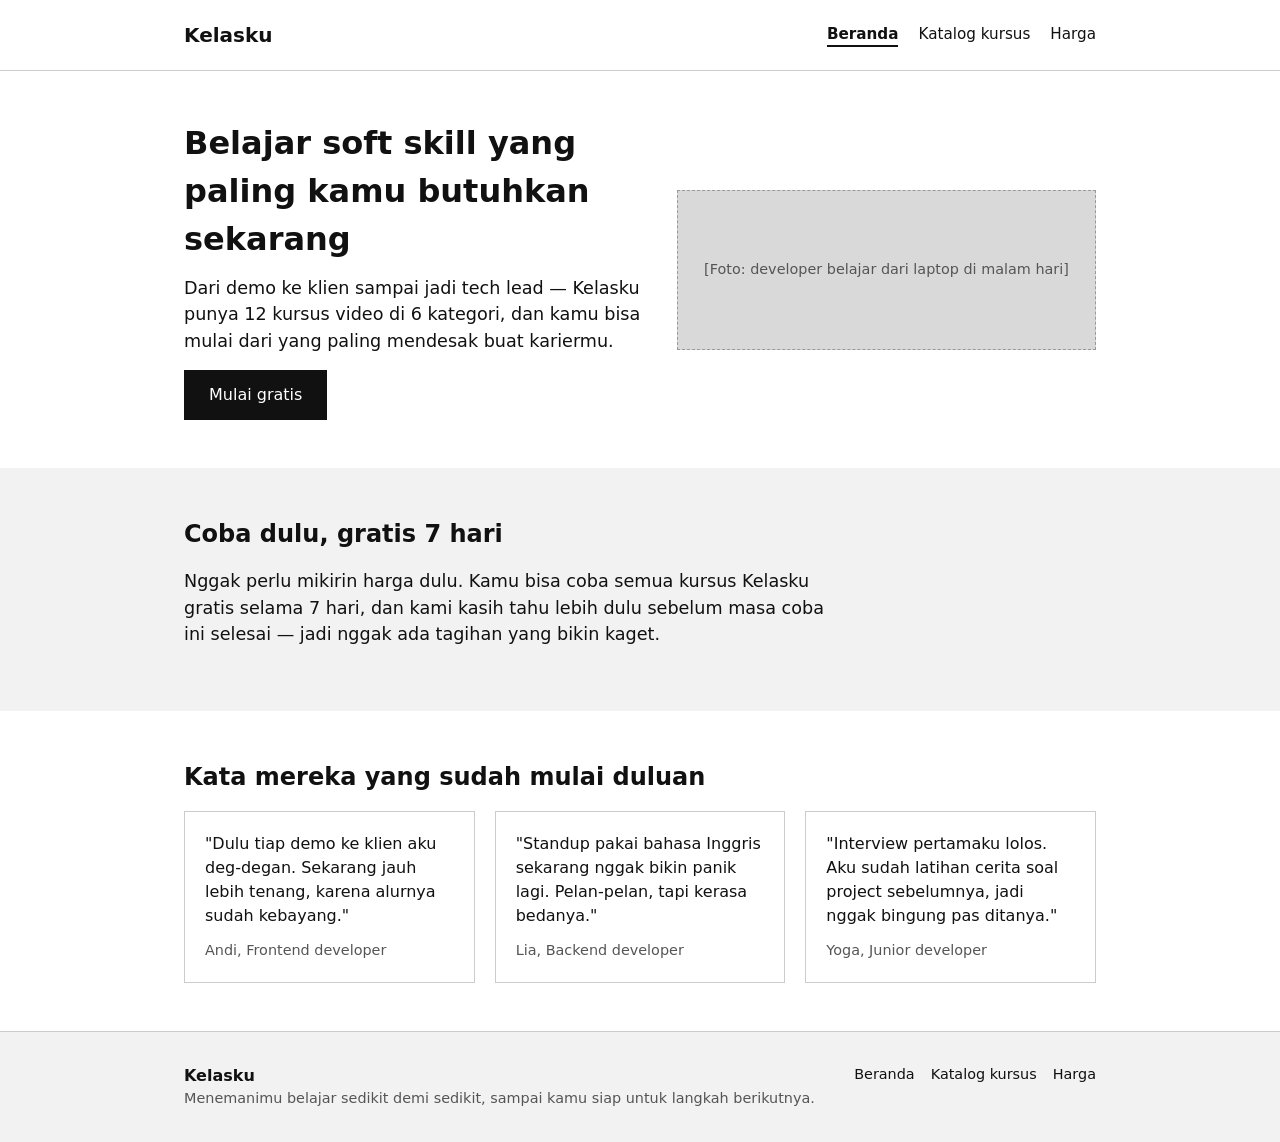
==== website/index.html @ 955d01cd "Buat wireframe ketiga halaman (2.3)" ====
<!doctype html>
<html lang="id">
<head>
  <meta charset="utf-8">
  <meta name="viewport" content="width=device-width, initial-scale=1">
  <title>Kelasku — kursus soft skill untuk developer</title>
  <link rel="stylesheet" href="../tokens.css">
  <link rel="stylesheet" href="style.css">
</head>
<body>
  <header class="site-header">
    <div class="wrap">
      <a class="brand" href="index.html">Kelasku</a>
      <nav aria-label="Navigasi utama">
        <a href="index.html" aria-current="page">Beranda</a>
        <a href="katalog.html">Katalog kursus</a>
        <a href="harga.html">Harga</a>
      </nav>
    </div>
  </header>

  <main>
    <section>
      <div class="wrap hero">
        <div>
          <h1>Belajar soft skill yang paling kamu butuhkan sekarang</h1>
          <p class="lead">Dari demo ke klien sampai jadi tech lead — Kelasku punya 12 kursus video di 6 kategori, dan kamu bisa mulai dari yang paling mendesak buat kariermu.</p>
          <button type="button" class="btn">Mulai gratis</button>
        </div>
        <div class="placeholder">[Foto: developer belajar dari laptop di malam hari]</div>
      </div>
    </section>

    <section class="alt">
      <div class="wrap">
        <h2>Coba dulu, gratis 7 hari</h2>
        <p class="lead">Nggak perlu mikirin harga dulu. Kamu bisa coba semua kursus Kelasku gratis selama 7 hari, dan kami kasih tahu lebih dulu sebelum masa coba ini selesai — jadi nggak ada tagihan yang bikin kaget.</p>
      </div>
    </section>

    <section>
      <div class="wrap">
        <h2>Kata mereka yang sudah mulai duluan</h2>
        <div class="testimoni-grid">
          <div class="testimoni-card">
            <p>"Dulu tiap demo ke klien aku deg-degan. Sekarang jauh lebih tenang, karena alurnya sudah kebayang."</p>
            <p class="role">Andi, Frontend developer</p>
          </div>
          <div class="testimoni-card">
            <p>"Standup pakai bahasa Inggris sekarang nggak bikin panik lagi. Pelan-pelan, tapi kerasa bedanya."</p>
            <p class="role">Lia, Backend developer</p>
          </div>
          <div class="testimoni-card">
            <p>"Interview pertamaku lolos. Aku sudah latihan cerita soal project sebelumnya, jadi nggak bingung pas ditanya."</p>
            <p class="role">Yoga, Junior developer</p>
          </div>
        </div>
      </div>
    </section>
  </main>

  <footer class="site-footer">
    <div class="wrap">
      <div>
        <strong>Kelasku</strong>
        <p>Menemanimu belajar sedikit demi sedikit, sampai kamu siap untuk langkah berikutnya.</p>
      </div>
      <nav aria-label="Navigasi footer">
        <a href="index.html">Beranda</a>
        <a href="katalog.html">Katalog kursus</a>
        <a href="harga.html">Harga</a>
      </nav>
    </div>
  </footer>
</body>
</html>
---- tokens.css ----
/* Design token kedua project (website/ dan app/).
   Kosong sampai pekan 4. Di pekan 4, pindahkan warna, ukuran, spacing, dan radius
   yang dipakai berulang ke sini, lalu pakai lewat var(--nama-token). */

:root {
}
---- website/style.css ----
/* Wireframe pekan 2: grayscale saja, satu font sistem, tanpa bayangan/gradien/animasi. */

* {
  box-sizing: border-box;
}

body {
  margin: 0;
  font-family: system-ui, -apple-system, "Segoe UI", sans-serif;
  color: #111111;
  background: #ffffff;
  line-height: 1.5;
}

a {
  color: #111111;
}

.wrap {
  max-width: 960px;
  margin: 0 auto;
  padding: 0 24px;
}

/* Header */

.site-header {
  border-bottom: 1px solid #cccccc;
}

.site-header .wrap {
  display: flex;
  align-items: center;
  justify-content: space-between;
  padding-top: 20px;
  padding-bottom: 20px;
  flex-wrap: wrap;
  gap: 12px;
}

.site-header .brand {
  font-size: 1.25rem;
  font-weight: bold;
  text-decoration: none;
}

.site-header nav {
  display: flex;
  gap: 20px;
}

.site-header nav a {
  text-decoration: none;
  font-size: 0.95rem;
}

.site-header nav a[aria-current="page"] {
  font-weight: bold;
  border-bottom: 2px solid #111111;
}

/* Sections */

section {
  padding: 48px 0;
}

section.alt {
  background: #f2f2f2;
}

h1 {
  font-size: 2rem;
  margin: 0 0 12px;
}

h2 {
  font-size: 1.5rem;
  margin: 0 0 16px;
}

h3 {
  font-size: 1.1rem;
  margin: 0 0 4px;
}

p {
  margin: 0 0 16px;
}

.lead {
  font-size: 1.1rem;
  max-width: 640px;
}

/* Button */

.btn {
  display: inline-block;
  border: 1px solid #111111;
  background: #111111;
  color: #ffffff;
  font: inherit;
  font-size: 1rem;
  padding: 12px 24px;
  min-height: 44px;
  cursor: pointer;
}

.btn:hover {
  background: #333333;
}

/* Placeholder image box */

.placeholder {
  background: #d9d9d9;
  border: 1px dashed #999999;
  color: #555555;
  display: flex;
  align-items: center;
  justify-content: center;
  text-align: center;
  font-size: 0.9rem;
  padding: 16px;
  min-height: 160px;
}

/* Hero */

.hero {
  display: grid;
  grid-template-columns: 1.1fr 1fr;
  gap: 32px;
  align-items: center;
}

/* Testimoni */

.testimoni-grid {
  display: grid;
  grid-template-columns: repeat(3, 1fr);
  gap: 20px;
}

.testimoni-card {
  border: 1px solid #cccccc;
  padding: 20px;
}

.testimoni-card p {
  margin-bottom: 12px;
}

.testimoni-card .role {
  font-size: 0.9rem;
  color: #555555;
  margin: 0;
}

/* Katalog */

.sort-row {
  display: flex;
  align-items: baseline;
  justify-content: space-between;
  flex-wrap: wrap;
  gap: 8px;
  margin-bottom: 24px;
}

.sort-label {
  font-size: 0.9rem;
  color: #555555;
}

.course-grid {
  display: grid;
  grid-template-columns: repeat(3, 1fr);
  gap: 20px;
}

.course-card {
  border: 1px solid #cccccc;
  padding: 16px;
}

.course-card .placeholder {
  min-height: 100px;
  margin-bottom: 12px;
}

.course-card .category {
  font-size: 0.8rem;
  color: #555555;
  margin-bottom: 4px;
}

.course-card .meta {
  font-size: 0.85rem;
  color: #555555;
  margin: 4px 0 0;
}

/* Harga */

.plans {
  display: grid;
  grid-template-columns: 1fr 1fr;
  gap: 24px;
  margin-bottom: 32px;
}

.plan-card {
  border: 1px solid #cccccc;
  padding: 24px;
  position: relative;
}

.plan-card.recommended {
  border: 2px solid #111111;
}

.plan-card .badge {
  display: inline-block;
  background: #111111;
  color: #ffffff;
  font-size: 0.75rem;
  padding: 2px 8px;
  margin-bottom: 12px;
}

.plan-card .price {
  font-size: 1.75rem;
  margin: 0 0 4px;
}

.plan-card .note {
  font-size: 0.9rem;
  color: #555555;
}

.plan-card ul {
  margin: 16px 0 0;
  padding-left: 20px;
}

.plan-card li {
  margin-bottom: 6px;
}

.cta-center {
  text-align: center;
}

/* Footer */

.site-footer {
  border-top: 1px solid #cccccc;
  padding: 32px 0;
  background: #f2f2f2;
}

.site-footer .wrap {
  display: flex;
  justify-content: space-between;
  flex-wrap: wrap;
  gap: 16px;
}

.site-footer nav {
  display: flex;
  gap: 16px;
}

.site-footer nav a {
  font-size: 0.9rem;
  text-decoration: none;
}

.site-footer p {
  margin: 0;
  font-size: 0.9rem;
  color: #555555;
}

@media (max-width: 720px) {
  .hero,
  .testimoni-grid,
  .course-grid,
  .plans {
    grid-template-columns: 1fr;
  }
}
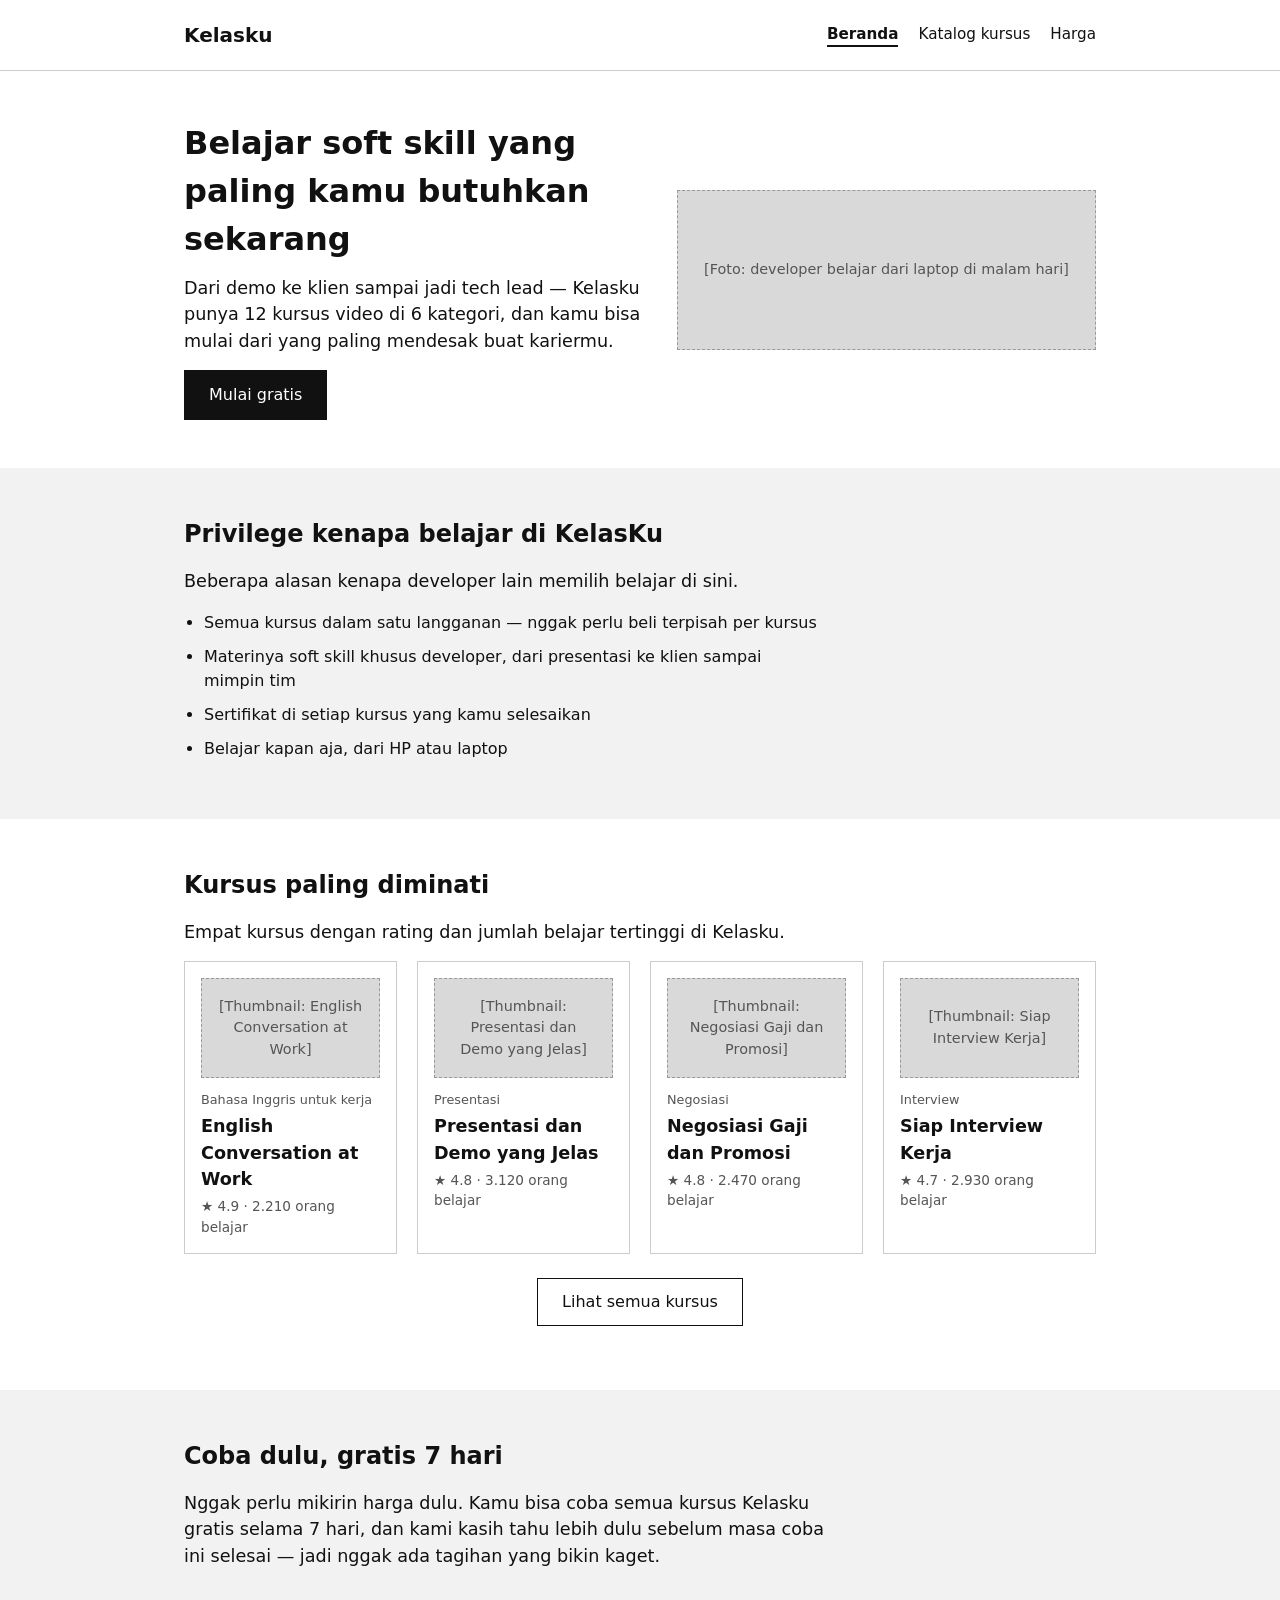
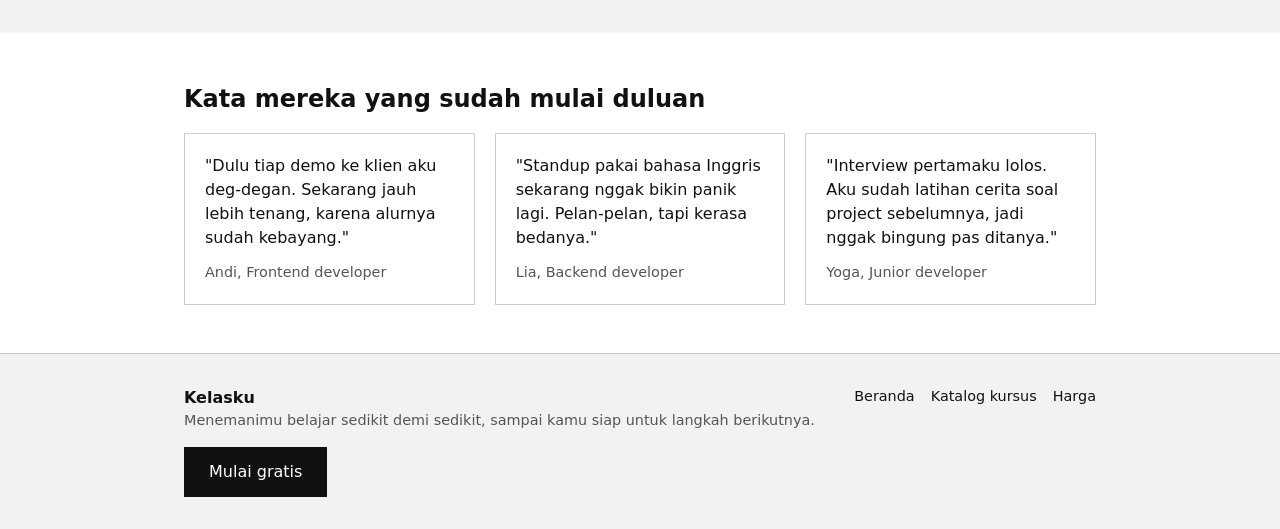
==== commit 827304e0: "Fix layout after feedback" ====
--- a/website/index.html
+++ b/website/index.html
@@ -28,6 +28,55 @@
           <button type="button" class="btn">Mulai gratis</button>
         </div>
         <div class="placeholder">[Foto: developer belajar dari laptop di malam hari]</div>
+      </div>
+    </section>
+
+    <section class="alt">
+      <div class="wrap">
+        <h2>Privilege kenapa belajar di KelasKu</h2>
+        <p class="lead">Beberapa alasan kenapa developer lain memilih belajar di sini.</p>
+        <ul class="privilege-list">
+          <li>Semua kursus dalam satu langganan — nggak perlu beli terpisah per kursus</li>
+          <li>Materinya soft skill khusus developer, dari presentasi ke klien sampai mimpin tim</li>
+          <li>Sertifikat di setiap kursus yang kamu selesaikan</li>
+          <li>Belajar kapan aja, dari HP atau laptop</li>
+        </ul>
+      </div>
+    </section>
+
+    <section>
+      <div class="wrap">
+        <h2>Kursus paling diminati</h2>
+        <p class="lead">Empat kursus dengan rating dan jumlah belajar tertinggi di Kelasku.</p>
+        <div class="course-grid course-grid-compact">
+          <article class="course-card">
+            <div class="placeholder">[Thumbnail: English Conversation at Work]</div>
+            <p class="category">Bahasa Inggris untuk kerja</p>
+            <h3>English Conversation at Work</h3>
+            <p class="meta">★ 4.9 · 2.210 orang belajar</p>
+          </article>
+          <article class="course-card">
+            <div class="placeholder">[Thumbnail: Presentasi dan Demo yang Jelas]</div>
+            <p class="category">Presentasi</p>
+            <h3>Presentasi dan Demo yang Jelas</h3>
+            <p class="meta">★ 4.8 · 3.120 orang belajar</p>
+          </article>
+          <article class="course-card">
+            <div class="placeholder">[Thumbnail: Negosiasi Gaji dan Promosi]</div>
+            <p class="category">Negosiasi</p>
+            <h3>Negosiasi Gaji dan Promosi</h3>
+            <p class="meta">★ 4.8 · 2.470 orang belajar</p>
+          </article>
+          <article class="course-card">
+            <div class="placeholder">[Thumbnail: Siap Interview Kerja]</div>
+            <p class="category">Interview</p>
+            <h3>Siap Interview Kerja</h3>
+            <p class="meta">★ 4.7 · 2.930 orang belajar</p>
+          </article>
+        </div>
+        <p class="cta-center" style="margin-top:24px;">
+          <a class="btn-secondary" href="katalog.html">Lihat semua kursus</a>
+        </p>
       </div>
     </section>
 
@@ -70,6 +119,9 @@
         <a href="katalog.html">Katalog kursus</a>
         <a href="harga.html">Harga</a>
       </nav>
+      <div class="footer-cta">
+        <button type="button" class="btn">Mulai gratis</button>
+      </div>
     </div>
   </footer>
 </body>
--- a/website/style.css
+++ b/website/style.css
@@ -111,6 +111,22 @@
   background: #333333;
 }
 
+.btn-secondary {
+  display: inline-block;
+  border: 1px solid #111111;
+  background: transparent;
+  color: #111111;
+  font: inherit;
+  font-size: 1rem;
+  padding: 11px 24px;
+  min-height: 44px;
+  text-decoration: none;
+}
+
+.btn-secondary:hover {
+  background: #f2f2f2;
+}
+
 /* Placeholder image box */
 
 .placeholder {
@@ -158,6 +174,18 @@
   margin: 0;
 }
 
+/* Privilege list */
+
+.privilege-list {
+  max-width: 640px;
+  padding-left: 20px;
+  margin: 0;
+}
+
+.privilege-list li {
+  margin-bottom: 10px;
+}
+
 /* Katalog */
 
 .sort-row {
@@ -200,6 +228,16 @@
   font-size: 0.85rem;
   color: #555555;
   margin: 4px 0 0;
+}
+
+.course-card .btn {
+  width: 100%;
+  text-align: center;
+  margin-top: 16px;
+}
+
+.course-grid-compact {
+  grid-template-columns: repeat(4, 1fr);
 }
 
 /* Harga */
@@ -284,6 +322,10 @@
   color: #555555;
 }
 
+.footer-cta {
+  align-self: center;
+}
+
 @media (max-width: 720px) {
   .hero,
   .testimoni-grid,
@@ -291,4 +333,8 @@
   .plans {
     grid-template-columns: 1fr;
   }
-}
+
+  .plan-card.recommended {
+    order: -1;
+  }
+}
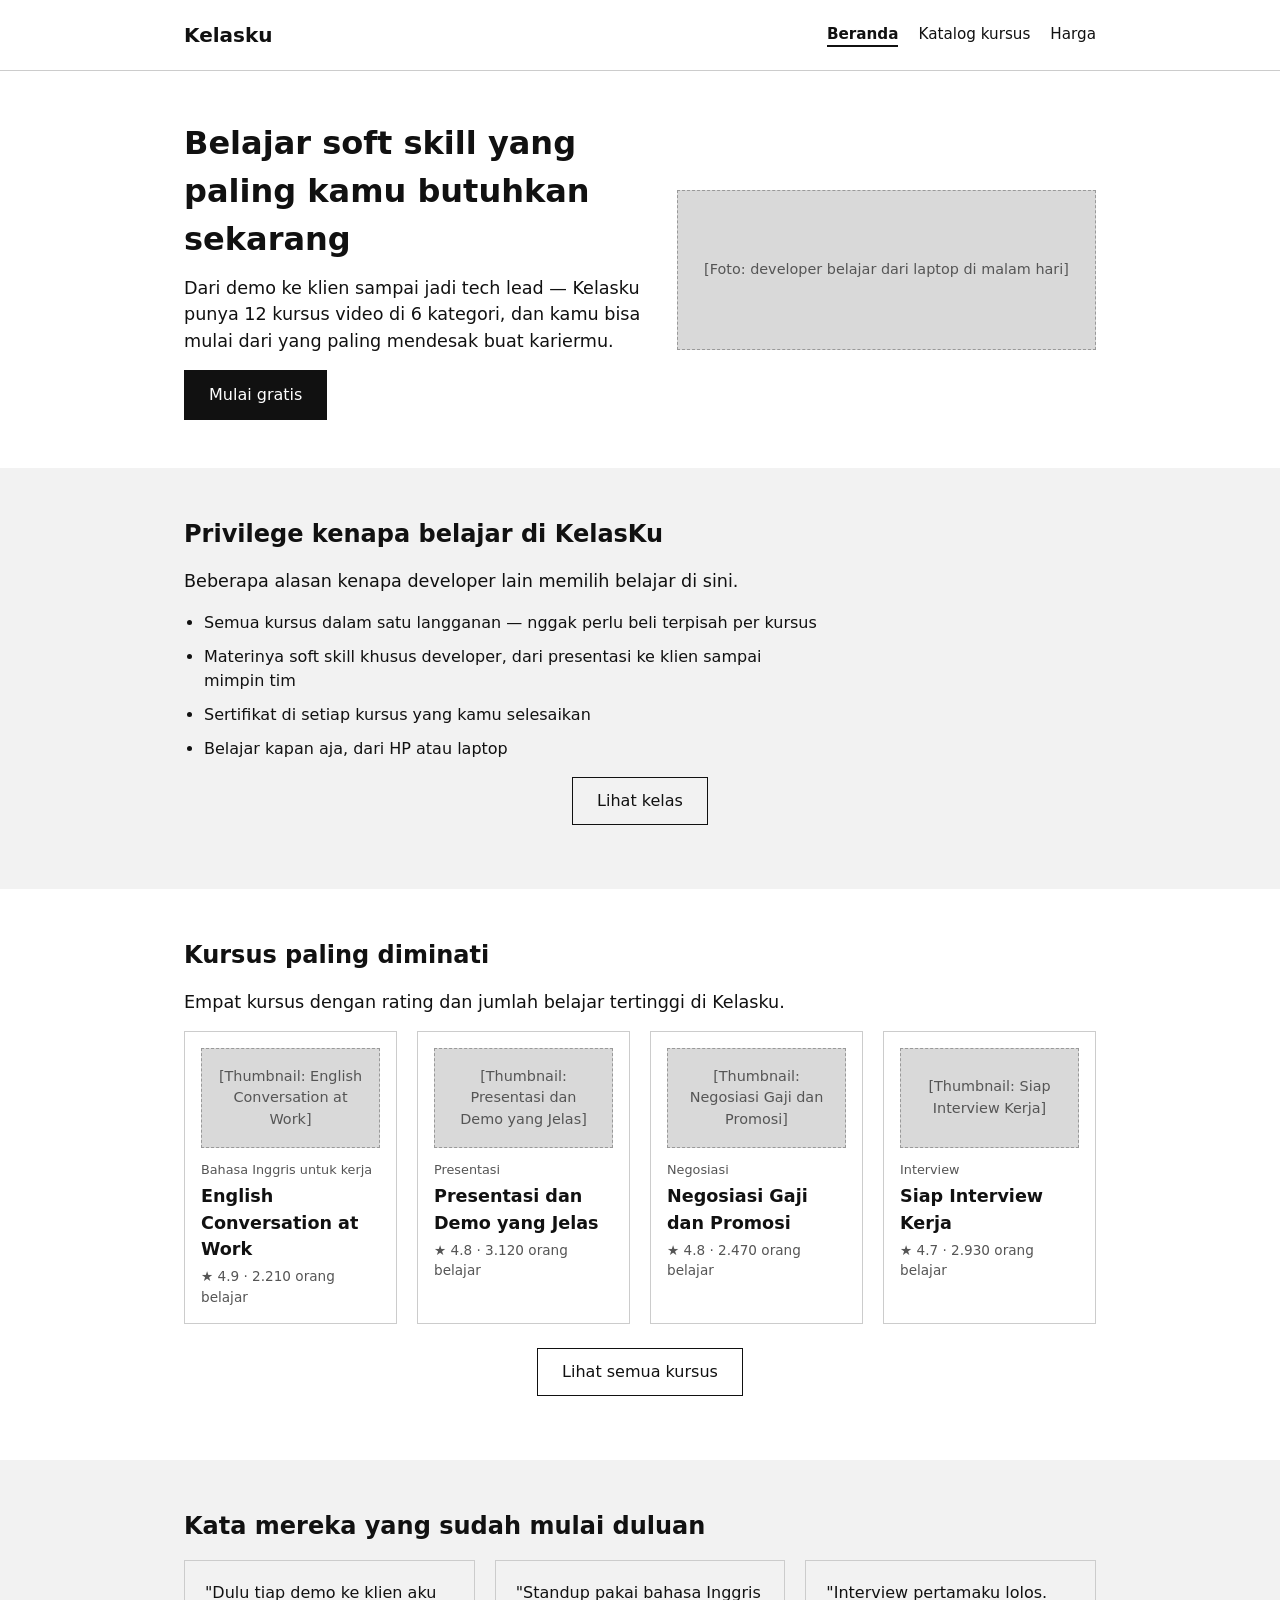
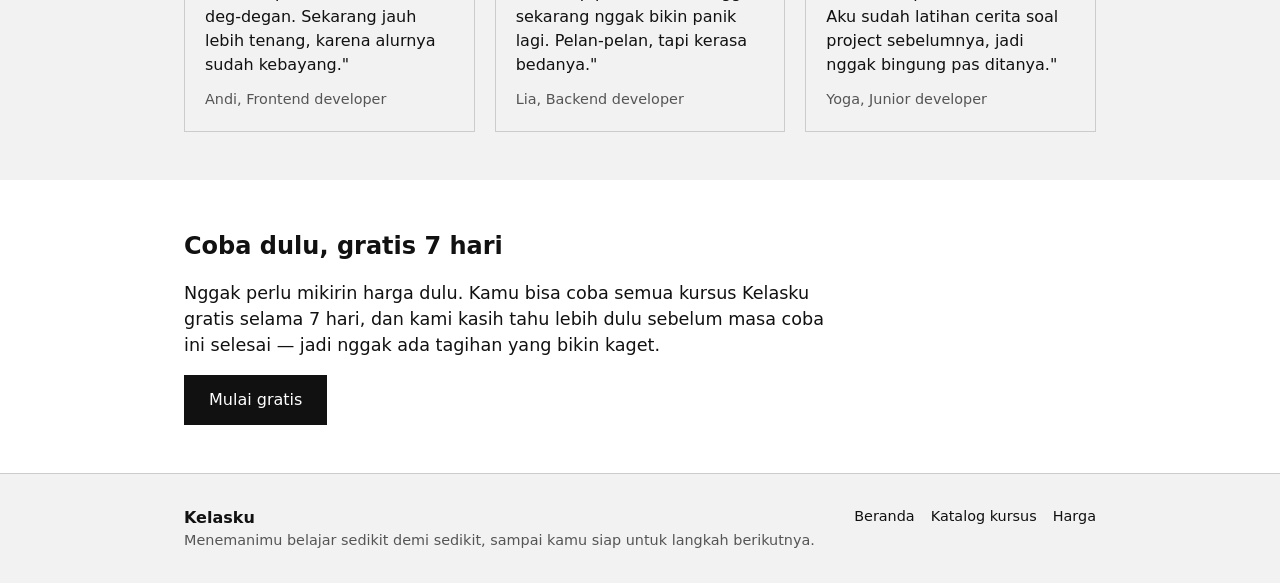
==== commit 5d315e77: "Fix layout after feedback" ====
--- a/website/index.html
+++ b/website/index.html
@@ -41,10 +41,13 @@
           <li>Sertifikat di setiap kursus yang kamu selesaikan</li>
           <li>Belajar kapan aja, dari HP atau laptop</li>
         </ul>
+        <p class="cta-center" style="margin-top:16px;">
+          <a class="btn-secondary" href="#kursus-populer">Lihat kelas</a>
+        </p>
       </div>
     </section>
 
-    <section>
+    <section id="kursus-populer">
       <div class="wrap">
         <h2>Kursus paling diminati</h2>
         <p class="lead">Empat kursus dengan rating dan jumlah belajar tertinggi di Kelasku.</p>
@@ -82,13 +85,6 @@
 
     <section class="alt">
       <div class="wrap">
-        <h2>Coba dulu, gratis 7 hari</h2>
-        <p class="lead">Nggak perlu mikirin harga dulu. Kamu bisa coba semua kursus Kelasku gratis selama 7 hari, dan kami kasih tahu lebih dulu sebelum masa coba ini selesai — jadi nggak ada tagihan yang bikin kaget.</p>
-      </div>
-    </section>
-
-    <section>
-      <div class="wrap">
         <h2>Kata mereka yang sudah mulai duluan</h2>
         <div class="testimoni-grid">
           <div class="testimoni-card">
@@ -106,6 +102,14 @@
         </div>
       </div>
     </section>
+
+    <section>
+      <div class="wrap">
+        <h2>Coba dulu, gratis 7 hari</h2>
+        <p class="lead">Nggak perlu mikirin harga dulu. Kamu bisa coba semua kursus Kelasku gratis selama 7 hari, dan kami kasih tahu lebih dulu sebelum masa coba ini selesai — jadi nggak ada tagihan yang bikin kaget.</p>
+        <button type="button" class="btn">Mulai gratis</button>
+      </div>
+    </section>
   </main>
 
   <footer class="site-footer">
@@ -119,9 +123,6 @@
         <a href="katalog.html">Katalog kursus</a>
         <a href="harga.html">Harga</a>
       </nav>
-      <div class="footer-cta">
-        <button type="button" class="btn">Mulai gratis</button>
-      </div>
     </div>
   </footer>
 </body>
--- a/website/style.css
+++ b/website/style.css
@@ -236,6 +236,12 @@
   margin-top: 16px;
 }
 
+.course-card .price-tag {
+  font-size: 1.1rem;
+  font-weight: bold;
+  margin: 12px 0 0;
+}
+
 .course-grid-compact {
   grid-template-columns: repeat(4, 1fr);
 }
@@ -253,6 +259,13 @@
   border: 1px solid #cccccc;
   padding: 24px;
   position: relative;
+  display: flex;
+  flex-direction: column;
+}
+
+.plan-card .cta-center {
+  margin-top: auto;
+  padding-top: 16px;
 }
 
 .plan-card.recommended {
@@ -291,6 +304,14 @@
   text-align: center;
 }
 
+.faq-item h3 {
+  font-size: 1.1rem;
+}
+
+.faq-item p {
+  max-width: 640px;
+}
+
 /* Footer */
 
 .site-footer {
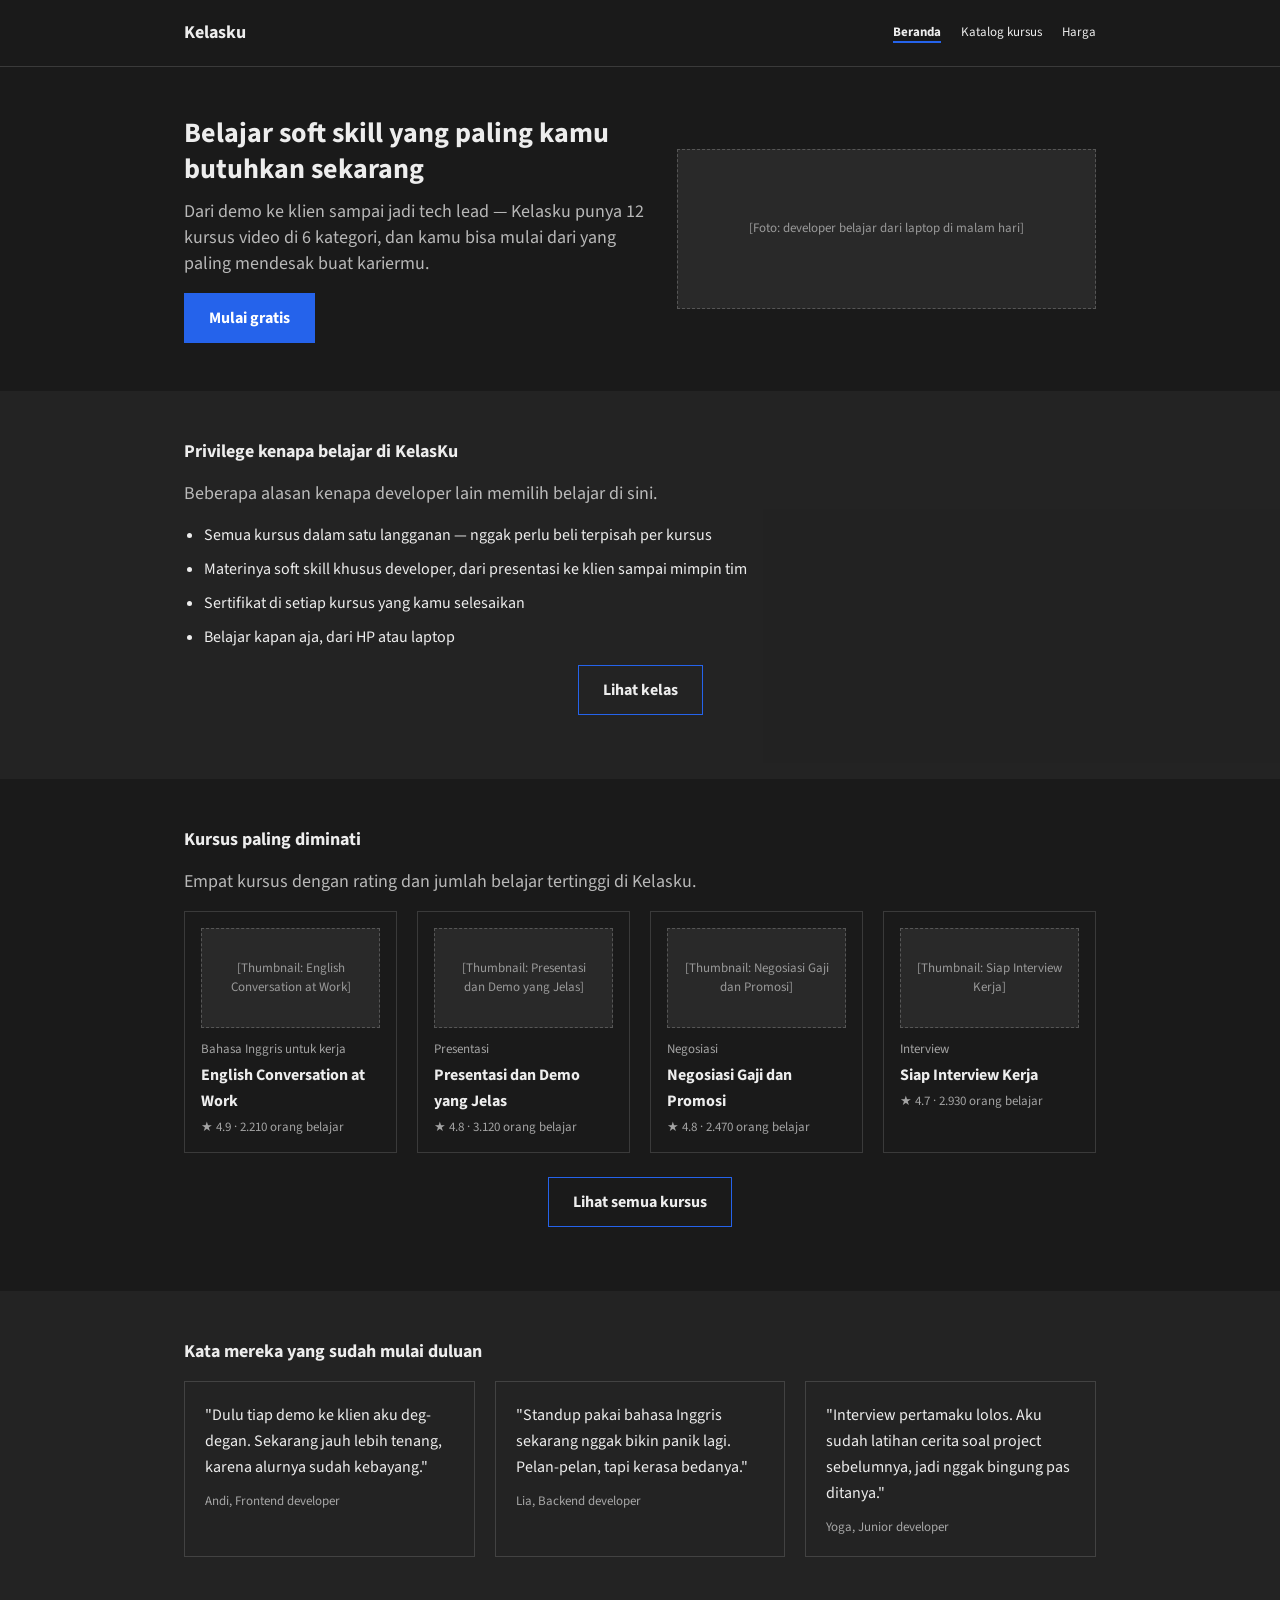
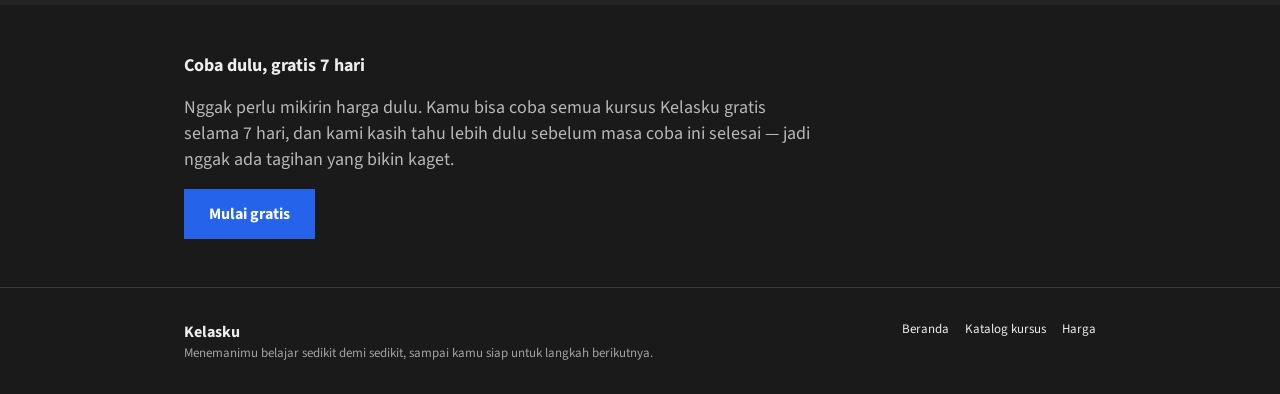
==== commit bb8d007a: "Add langkah 3.3 terapkan typography dan warna" ====
--- a/website/index.html
+++ b/website/index.html
@@ -4,6 +4,9 @@
   <meta charset="utf-8">
   <meta name="viewport" content="width=device-width, initial-scale=1">
   <title>Kelasku — kursus soft skill untuk developer</title>
+  <link rel="preconnect" href="https://fonts.googleapis.com">
+  <link rel="preconnect" href="https://fonts.gstatic.com" crossorigin>
+  <link href="https://fonts.googleapis.com/css2?family=Source+Sans+3:wght@400;600;700&display=swap" rel="stylesheet">
   <link rel="stylesheet" href="../tokens.css">
   <link rel="stylesheet" href="style.css">
 </head>
--- a/website/style.css
+++ b/website/style.css
@@ -1,4 +1,15 @@
-/* Wireframe pekan 2: grayscale saja, satu font sistem, tanpa bayangan/gradien/animasi. */
+/* High fidelity pekan 3: font, type scale, dan palet dari CLAUDE.md bagian 5.
+   Variabel warna di bawah cuma disiapkan di sini dulu — dipindah ke tokens.css di pekan 4. */
+
+:root {
+  --color-latar: #1a1a1a;
+  --color-teks: #ededed;
+  --color-teks-rgb: 237, 237, 237;
+  --color-aksen: #2563eb;
+  --color-aksen-rgb: 37, 99, 235;
+  --color-sukses: #16a34a;
+  --color-error: #dc2626;
+}
 
 * {
   box-sizing: border-box;
@@ -6,14 +17,14 @@
 
 body {
   margin: 0;
-  font-family: system-ui, -apple-system, "Segoe UI", sans-serif;
-  color: #111111;
-  background: #ffffff;
+  font-family: "Source Sans 3", "Source Sans Pro", system-ui, -apple-system, "Segoe UI", sans-serif;
+  color: var(--color-teks);
+  background: var(--color-latar);
   line-height: 1.5;
 }
 
 a {
-  color: #111111;
+  color: var(--color-aksen);
 }
 
 .wrap {
@@ -25,7 +36,7 @@
 /* Header */
 
 .site-header {
-  border-bottom: 1px solid #cccccc;
+  border-bottom: 1px solid rgba(var(--color-teks-rgb), 0.15);
 }
 
 .site-header .wrap {
@@ -39,9 +50,11 @@
 }
 
 .site-header .brand {
-  font-size: 1.25rem;
-  font-weight: bold;
+  font-size: 1.125rem;
+  line-height: 1.625rem;
+  font-weight: 700;
   text-decoration: none;
+  color: var(--color-teks);
 }
 
 .site-header nav {
@@ -51,12 +64,15 @@
 
 .site-header nav a {
   text-decoration: none;
-  font-size: 0.95rem;
+  font-size: 0.8125rem;
+  line-height: 1.125rem;
+  color: var(--color-teks);
 }
 
 .site-header nav a[aria-current="page"] {
-  font-weight: bold;
-  border-bottom: 2px solid #111111;
+  font-weight: 700;
+  color: var(--color-teks);
+  border-bottom: 2px solid var(--color-aksen);
 }
 
 /* Sections */
@@ -66,30 +82,46 @@
 }
 
 section.alt {
-  background: #f2f2f2;
+  background: rgba(var(--color-teks-rgb), 0.04);
+}
+
+h1,
+h2,
+h3 {
+  font-weight: 700;
+  color: var(--color-teks);
 }
 
 h1 {
-  font-size: 2rem;
+  font-size: 1.75rem;
+  line-height: 2.25rem;
   margin: 0 0 12px;
 }
 
 h2 {
-  font-size: 1.5rem;
+  font-size: 1.125rem;
+  line-height: 1.625rem;
   margin: 0 0 16px;
 }
 
 h3 {
-  font-size: 1.1rem;
+  font-size: 1rem;
+  line-height: 1.625rem;
   margin: 0 0 4px;
 }
 
 p {
+  font-size: 1rem;
+  line-height: 1.625rem;
   margin: 0 0 16px;
 }
 
 .lead {
-  font-size: 1.1rem;
+  font-size: 1.125rem;
+  line-height: 1.625rem;
+  font-weight: 400;
+  color: var(--color-teks);
+  opacity: 0.75;
   max-width: 640px;
 }
 
@@ -97,10 +129,11 @@
 
 .btn {
   display: inline-block;
-  border: 1px solid #111111;
-  background: #111111;
+  border: 1px solid var(--color-aksen);
+  background: var(--color-aksen);
   color: #ffffff;
   font: inherit;
+  font-weight: 700;
   font-size: 1rem;
   padding: 12px 24px;
   min-height: 44px;
@@ -108,15 +141,16 @@
 }
 
 .btn:hover {
-  background: #333333;
+  filter: brightness(0.88);
 }
 
 .btn-secondary {
   display: inline-block;
-  border: 1px solid #111111;
+  border: 1px solid var(--color-aksen);
   background: transparent;
-  color: #111111;
+  color: var(--color-teks);
   font: inherit;
+  font-weight: 700;
   font-size: 1rem;
   padding: 11px 24px;
   min-height: 44px;
@@ -124,20 +158,21 @@
 }
 
 .btn-secondary:hover {
-  background: #f2f2f2;
+  background: rgba(var(--color-aksen-rgb), 0.08);
 }
 
 /* Placeholder image box */
 
 .placeholder {
-  background: #d9d9d9;
-  border: 1px dashed #999999;
-  color: #555555;
+  background: rgba(var(--color-teks-rgb), 0.12);
+  border: 1px dashed rgba(var(--color-teks-rgb), 0.4);
+  color: var(--color-teks);
+  opacity: 0.6;
   display: flex;
   align-items: center;
   justify-content: center;
   text-align: center;
-  font-size: 0.9rem;
+  font-size: 0.8125rem;
   padding: 16px;
   min-height: 160px;
 }
@@ -160,7 +195,7 @@
 }
 
 .testimoni-card {
-  border: 1px solid #cccccc;
+  border: 1px solid rgba(var(--color-teks-rgb), 0.15);
   padding: 20px;
 }
 
@@ -169,8 +204,10 @@
 }
 
 .testimoni-card .role {
-  font-size: 0.9rem;
-  color: #555555;
+  font-size: 0.8125rem;
+  line-height: 1.125rem;
+  color: var(--color-teks);
+  opacity: 0.65;
   margin: 0;
 }
 
@@ -198,8 +235,10 @@
 }
 
 .sort-label {
-  font-size: 0.9rem;
-  color: #555555;
+  font-size: 0.8125rem;
+  line-height: 1.125rem;
+  color: var(--color-teks);
+  opacity: 0.65;
 }
 
 .course-grid {
@@ -209,7 +248,7 @@
 }
 
 .course-card {
-  border: 1px solid #cccccc;
+  border: 1px solid rgba(var(--color-teks-rgb), 0.15);
   padding: 16px;
 }
 
@@ -219,14 +258,18 @@
 }
 
 .course-card .category {
-  font-size: 0.8rem;
-  color: #555555;
+  font-size: 0.8125rem;
+  line-height: 1.125rem;
+  color: var(--color-teks);
+  opacity: 0.65;
   margin-bottom: 4px;
 }
 
 .course-card .meta {
-  font-size: 0.85rem;
-  color: #555555;
+  font-size: 0.8125rem;
+  line-height: 1.125rem;
+  color: var(--color-teks);
+  opacity: 0.65;
   margin: 4px 0 0;
 }
 
@@ -237,8 +280,9 @@
 }
 
 .course-card .price-tag {
-  font-size: 1.1rem;
-  font-weight: bold;
+  font-size: 1rem;
+  line-height: 1.625rem;
+  font-weight: 700;
   margin: 12px 0 0;
 }
 
@@ -256,7 +300,7 @@
 }
 
 .plan-card {
-  border: 1px solid #cccccc;
+  border: 1px solid rgba(var(--color-teks-rgb), 0.15);
   padding: 24px;
   position: relative;
   display: flex;
@@ -269,26 +313,32 @@
 }
 
 .plan-card.recommended {
-  border: 2px solid #111111;
+  border: 2px solid var(--color-aksen);
 }
 
 .plan-card .badge {
   display: inline-block;
-  background: #111111;
+  background: var(--color-aksen);
   color: #ffffff;
-  font-size: 0.75rem;
+  font-size: 0.8125rem;
+  line-height: 1.125rem;
+  font-weight: 700;
   padding: 2px 8px;
   margin-bottom: 12px;
 }
 
 .plan-card .price {
   font-size: 1.75rem;
+  line-height: 2.25rem;
+  font-weight: 700;
   margin: 0 0 4px;
 }
 
 .plan-card .note {
-  font-size: 0.9rem;
-  color: #555555;
+  font-size: 0.8125rem;
+  line-height: 1.125rem;
+  color: var(--color-teks);
+  opacity: 0.65;
 }
 
 .plan-card ul {
@@ -305,7 +355,8 @@
 }
 
 .faq-item h3 {
-  font-size: 1.1rem;
+  font-size: 1.125rem;
+  line-height: 1.625rem;
 }
 
 .faq-item p {
@@ -315,9 +366,9 @@
 /* Footer */
 
 .site-footer {
-  border-top: 1px solid #cccccc;
+  border-top: 1px solid rgba(var(--color-teks-rgb), 0.15);
   padding: 32px 0;
-  background: #f2f2f2;
+  background: var(--color-latar);
 }
 
 .site-footer .wrap {
@@ -333,14 +384,18 @@
 }
 
 .site-footer nav a {
-  font-size: 0.9rem;
+  font-size: 0.8125rem;
+  line-height: 1.125rem;
   text-decoration: none;
+  color: var(--color-teks);
 }
 
 .site-footer p {
   margin: 0;
-  font-size: 0.9rem;
-  color: #555555;
+  font-size: 0.8125rem;
+  line-height: 1.125rem;
+  color: var(--color-teks);
+  opacity: 0.65;
 }
 
 .footer-cta {
